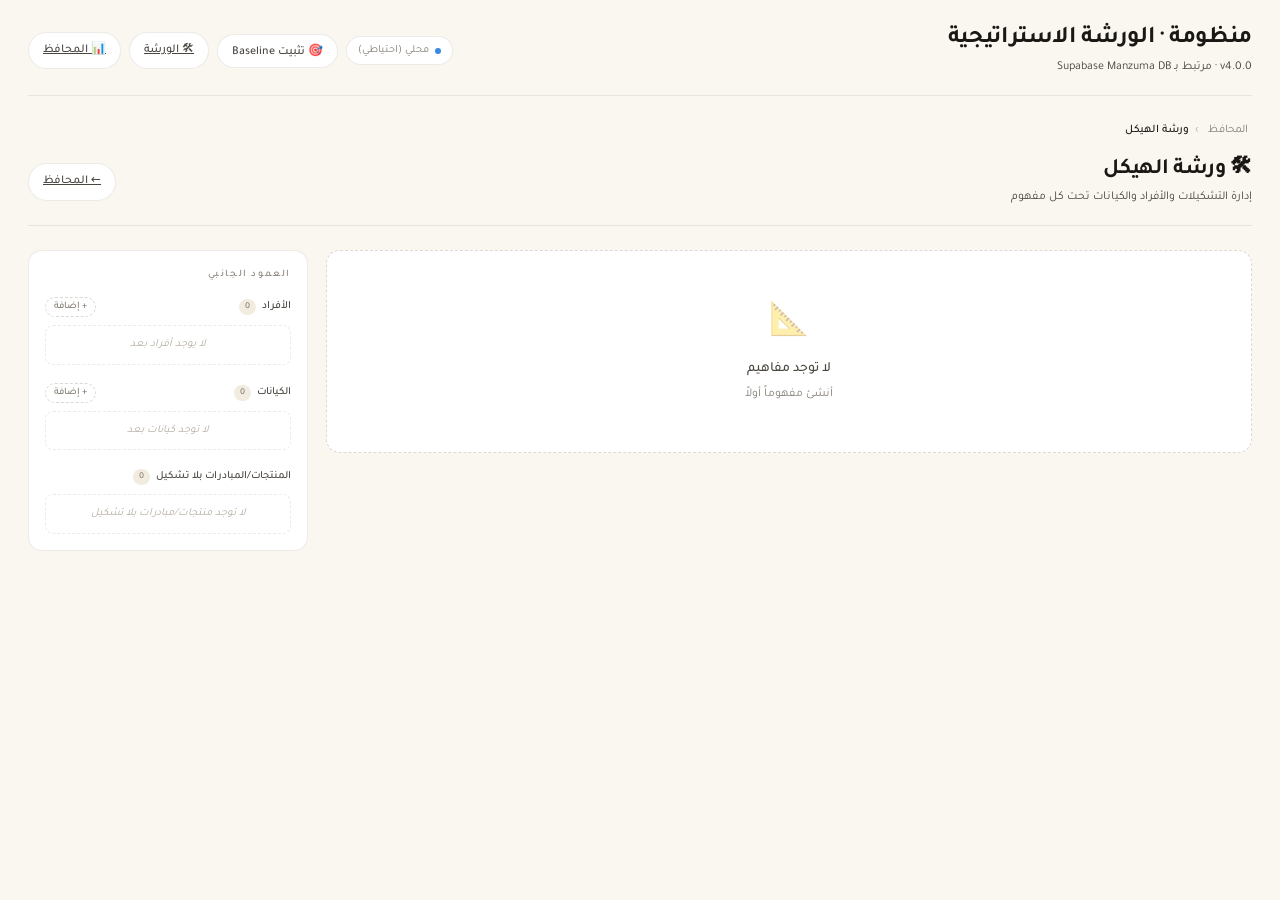
==== workbench.html @ 45272779 "Add files via upload" ====
<!DOCTYPE html>
<html lang="ar" dir="rtl">
<head>
  <meta charset="UTF-8">
  <meta name="viewport" content="width=device-width, initial-scale=1.0, viewport-fit=cover">
  <meta name="theme-color" content="#FAF7F0">
  <title>منظومة · ورشة الهيكل</title>

  <link rel="preconnect" href="https://fonts.googleapis.com">
  <link rel="preconnect" href="https://fonts.gstatic.com" crossorigin>
  <link rel="stylesheet" href="https://fonts.googleapis.com/css2?family=Tajawal:wght@400;500;700;800&display=swap">

  <link rel="stylesheet" href="css/tokens.css">
  <link rel="stylesheet" href="css/base.css">
  <link rel="stylesheet" href="css/components.css">
  <link rel="stylesheet" href="css/views.css">
  <link rel="stylesheet" href="css/gantt.css">

  <script>window.__INITIAL_VIEW = 'workbench';</script>
  <script type="module" src="js/app.js"></script>
</head>
<body>
  <main class="shell">
    <div class="loading-grid">
      <div class="loading-spinner"></div>
      <span>جارٍ تحميل الورشة…</span>
    </div>
  </main>
  <div class="toast-container"></div>
</body>
</html>
---- css/tokens.css ----
/* ═══════════════════════════════════════════════════════════════
   tokens.css · Design system tokens
   منظومة Strategic Workbench
   ═══════════════════════════════════════════════════════════════ */

:root{
  /* ─── Surfaces ─── */
  --canvas:        #FAF7F0;
  --paper:         #FFFFFF;
  --soft:          #F1ECDF;
  --softer:        #F7F3E8;
  --softest:       #FCFAF3;

  /* ─── Lines ─── */
  --line:          rgba(60,40,10,0.09);
  --line-strong:   rgba(60,40,10,0.18);
  --line-vstrong:  rgba(60,40,10,0.28);

  /* ─── Ink (text) ─── */
  --ink-1:         #1A1815;
  --ink-2:         #4A4640;
  --ink-3:         #857F75;
  --ink-4:         #B5AFA3;

  /* ─── Portfolio colors ─── */
  --pf-foundation-ink: #8B6914;
  --pf-foundation-bg:  #FBF5E4;
  --pf-foundation-mid: #D4B978;

  --pf-growth-ink:     #085041;
  --pf-growth-bg:      #E1F5EE;
  --pf-growth-mid:     #1D9E75;

  --pf-zero-ink:       #3C3489;
  --pf-zero-bg:        #EEEDFE;
  --pf-zero-mid:       #7F77DD;

  --pf-uncat-ink:      #4A4640;
  --pf-uncat-bg:       #F1ECDF;
  --pf-uncat-mid:      #B5AFA3;

  /* ─── Concept palette (legacy 5 concept-color ramps) ─── */
  --c1-tint:#EEEDFE; --c1-mid:#AFA9EC; --c1-ink:#3C3489; --c1-line:#7F77DD;
  --c2-tint:#E1F5EE; --c2-mid:#9FE1CB; --c2-ink:#085041; --c2-line:#1D9E75;
  --c3-tint:#FAEEDA; --c3-mid:#FAC775; --c3-ink:#633806; --c3-line:#EF9F27;
  --c4-tint:#E6F1FB; --c4-mid:#B5D4F4; --c4-ink:#0C447C; --c4-line:#378ADD;
  --c5-tint:#FAECE7; --c5-mid:#F5C4B3; --c5-ink:#712B13; --c5-line:#D85A30;

  /* ─── Institutional gold (entities) ─── */
  --gold-bg:   #FBF5E4;
  --gold-mid:  #D4B978;
  --gold-ink:  #5C4715;
  --gold-icon: #9B7B2C;

  /* ─── Status / Signal ─── */
  --good:      #639922;
  --good-bg:   #EAF3DE;
  --warn:      #BA7517;
  --warn-bg:   #FAEEDA;
  --danger:    #A32D2D;
  --danger-bg: #FCEBEB;
  --info:      #378ADD;
  --info-bg:   #E6F1FB;
  --idle:      #888780;
  --idle-bg:   #F1EFE8;

  /* ─── Radii ─── */
  --r-sm:   6px;
  --r-md:   8px;
  --r-lg:   14px;
  --r-xl:   20px;
  --r-pill: 999px;

  /* ─── Spacing (4px scale) ─── */
  --s-1:  4px;
  --s-2:  8px;
  --s-3: 12px;
  --s-4: 16px;
  --s-5: 20px;
  --s-6: 24px;
  --s-8: 32px;
  --s-10: 40px;

  /* ─── Shadows ─── */
  --shadow-sm:  0 1px 2px rgba(0,0,0,0.04);
  --shadow-md:  0 2px 8px rgba(0,0,0,0.06);
  --shadow-lg:  0 8px 24px rgba(0,0,0,0.10);
  --shadow-xl:  0 16px 48px rgba(0,0,0,0.14);

  /* ─── Z-index ─── */
  --z-toast:    300;
  --z-modal:    200;
  --z-drawer:   150;
  --z-tooltip:  100;
  --z-header:   50;

  /* ─── Motion ─── */
  --motion-fast: 120ms;
  --motion-med:  200ms;
  --motion-slow: 320ms;
  --easing:      cubic-bezier(.2,.7,.2,1);
}
---- css/base.css ----
/* ═══════════════════════════════════════════════════════════════
   base.css · Reset, typography, RTL, layout primitives
   ═══════════════════════════════════════════════════════════════ */

*,*::before,*::after{ box-sizing:border-box; }
html,body{ margin:0; padding:0; }

html{
  font-size:14px;
  -webkit-text-size-adjust:100%;
}

body{
  font-family:'Tajawal',system-ui,-apple-system,sans-serif;
  background:var(--canvas);
  color:var(--ink-1);
  line-height:1.6;
  min-height:100vh;
  -webkit-font-smoothing:antialiased;
  text-rendering:optimizeLegibility;
  font-feature-settings:"kern";
}

/* RTL-aware */
[dir="rtl"]{ unicode-bidi:plaintext; }

/* Numbers should be tabular (consistent width) */
.tnum,
.kpi-value,
.proj-pct,
.proj-meta,
.gantt-axis{
  font-feature-settings:"tnum";
  font-variant-numeric:tabular-nums;
}

/* ─── Typography helpers ─── */
.h1{ font-size:28px; font-weight:700; letter-spacing:-0.015em; line-height:1.25; color:var(--ink-1); }
.h2{ font-size:22px; font-weight:700; letter-spacing:-0.01em; line-height:1.3; color:var(--ink-1); }
.h3{ font-size:18px; font-weight:700; letter-spacing:-0.005em; line-height:1.4; color:var(--ink-1); }
.h4{ font-size:15px; font-weight:700; line-height:1.4; color:var(--ink-1); }

.eyebrow{
  font-size:11px; font-weight:500;
  letter-spacing:0.22em;
  color:var(--ink-3);
  text-transform:uppercase;
}
.muted{ color:var(--ink-3); }
.meta { font-size:11px; color:var(--ink-3); }

/* ─── Shell / page container ─── */
.shell{
  max-width:1600px;
  margin:0 auto;
  padding:24px 28px 48px;
}

/* ─── Header (global) ─── */
.app-header{
  display:flex; align-items:center; justify-content:space-between;
  padding-bottom:18px; margin-bottom:24px;
  border-bottom:1px solid var(--line);
  gap:20px; flex-wrap:wrap;
}
.app-header .lhs{ min-width:0; }
.app-header .h1{ margin:0 0 4px; font-size:24px; }
.app-header .sub{ margin:0; font-size:12px; color:var(--ink-2); }
.app-header .rhs{
  display:flex; align-items:center; gap:8px; flex-wrap:wrap;
}

/* ─── Breadcrumb ─── */
.breadcrumb{
  display:flex; align-items:center; gap:6px;
  font-size:11.5px; color:var(--ink-3);
  margin-bottom:14px;
  flex-wrap:wrap;
}
.breadcrumb a{
  color:inherit; text-decoration:none;
  padding:2px 4px; border-radius:3px;
  transition:background var(--motion-fast);
}
.breadcrumb a:hover{ background:var(--soft); color:var(--ink-1); }
.breadcrumb .sep{ color:var(--ink-4); }
.breadcrumb .current{ color:var(--ink-1); font-weight:500; }

/* ─── Connection status indicator ─── */
.conn{
  display:inline-flex; align-items:center; gap:6px;
  font-size:11px; color:var(--ink-3);
  padding:5px 11px;
  background:var(--paper);
  border:1px solid var(--line);
  border-radius:var(--r-pill);
}
.conn-dot{
  width:6px; height:6px; border-radius:50%;
  background:var(--good);
  box-shadow:0 0 0 0 rgba(99,153,34,.45);
  animation:conn-pulse 2.2s infinite;
}
.conn[data-state="loading"] .conn-dot{ background:var(--warn); }
.conn[data-state="error"] .conn-dot{ background:var(--danger); animation:none; }
.conn[data-state="local"] .conn-dot{ background:var(--info); }
@keyframes conn-pulse{
  0%   { box-shadow:0 0 0 0 rgba(99,153,34,.45); }
  70%  { box-shadow:0 0 0 6px rgba(99,153,34,0); }
  100% { box-shadow:0 0 0 0 rgba(99,153,34,0); }
}

/* ─── Empty states ─── */
.empty-state{
  padding:48px 24px;
  text-align:center;
  color:var(--ink-3);
  background:var(--paper);
  border:1px dashed var(--line-strong);
  border-radius:var(--r-lg);
}
.empty-state .icon{ font-size:32px; opacity:.4; margin-bottom:8px; }
.empty-state .title{ font-size:14px; color:var(--ink-2); font-weight:500; margin-bottom:4px; }
.empty-state .desc { font-size:12px; color:var(--ink-3); }

/* ─── Loading state ─── */
.loading-grid{
  display:flex; align-items:center; gap:12px;
  padding:32px 16px;
  color:var(--ink-3);
  font-size:12px;
}
.loading-spinner{
  width:14px; height:14px;
  border:2px solid var(--ink-4);
  border-top-color:var(--ink-1);
  border-radius:50%;
  animation:spin 0.7s linear infinite;
}
@keyframes spin{
  to { transform:rotate(360deg); }
}

/* ─── Animations ─── */
@keyframes fadeUp{
  from{ opacity:0; transform:translateY(8px); }
  to{ opacity:1; transform:translateY(0); }
}
@keyframes fade{
  from{ opacity:0; }
  to{ opacity:1; }
}
.fade-up{ animation:fadeUp .35s var(--easing) both; }
.fade-in{ animation:fade .25s ease both; }

/* ─── Print ─── */
@media print{
  body{ background:#fff; }
  .app-header .rhs,
  .pool,
  .modal,
  .backdrop,
  .toast-container,
  .conn{ display:none !important; }
}
---- css/components.css ----
/* ═══════════════════════════════════════════════════════════════
   components.css · Reusable UI components
   ═══════════════════════════════════════════════════════════════ */

/* ─── Buttons ─── */
.btn{
  padding:8px 14px;
  border-radius:var(--r-pill);
  font-size:12px;
  font-weight:500;
  border:1px solid var(--line);
  background:var(--paper);
  color:var(--ink-2);
  cursor:pointer;
  font-family:inherit;
  transition:all var(--motion-fast) var(--easing);
  display:inline-flex; align-items:center; gap:6px;
  white-space:nowrap;
}
.btn:hover{ border-color:var(--line-strong); color:var(--ink-1); }
.btn:active{ transform:translateY(0.5px); }
.btn:disabled{ opacity:.45; cursor:not-allowed; }
.btn svg{ width:12px; height:12px; }

.btn.primary{ background:var(--ink-1); color:#fff; border-color:var(--ink-1); }
.btn.primary:hover{ background:#000; }
.btn.ghost{ background:transparent; }
.btn.danger{ color:var(--danger); border-color:var(--danger); background:transparent; }
.btn.danger:hover{ background:var(--danger); color:#fff; }
.btn.success{ color:var(--good); border-color:var(--good); }
.btn.success:hover{ background:var(--good); color:#fff; }
.btn.sm{ padding:5px 10px; font-size:11px; }

.btn-icon{
  width:32px; height:32px;
  padding:0;
  display:inline-flex; align-items:center; justify-content:center;
  background:transparent;
  border:1px solid transparent;
  border-radius:var(--r-md);
  cursor:pointer;
  color:var(--ink-2);
  font-family:inherit;
  transition:all var(--motion-fast);
}
.btn-icon:hover{ background:var(--soft); color:var(--ink-1); }
.btn-icon.sm{ width:24px; height:24px; }
.btn-icon svg{ width:14px; height:14px; }

/* ─── Chips & Pills ─── */
.chip{
  display:inline-flex; align-items:center; gap:5px;
  padding:5px 11px;
  border-radius:var(--r-pill);
  font-size:11.5px;
  font-weight:500;
  background:var(--paper);
  border:1px solid var(--line);
  color:var(--ink-2);
  cursor:pointer;
  font-family:inherit;
  user-select:none;
  transition:all var(--motion-fast);
}
.chip:hover{ border-color:var(--line-strong); color:var(--ink-1); }
.chip[data-active="true"]{ background:var(--ink-1); color:#fff; border-color:var(--ink-1); }
.chip.sm{ font-size:10px; padding:3px 8px; }
.chip-count{
  background:var(--soft);
  color:var(--ink-3);
  font-size:9px; font-weight:500;
  padding:1px 6px;
  border-radius:var(--r-pill);
  margin-right:4px;
}

/* ─── KPI Cards ─── */
.kpi-strip{
  display:grid;
  grid-template-columns:repeat(auto-fit, minmax(140px, 1fr));
  gap:12px;
  margin-bottom:24px;
}
.kpi{
  background:var(--paper);
  border:1px solid var(--line);
  border-radius:var(--r-lg);
  padding:14px 18px;
  position:relative;
  transition:all var(--motion-med);
  animation:fadeUp 0.4s var(--easing) both;
}
.kpi:hover{ border-color:var(--line-strong); transform:translateY(-1px); }
.kpi-label{
  font-size:10.5px; color:var(--ink-3);
  letter-spacing:0.06em; margin-bottom:5px;
  text-transform:uppercase;
}
.kpi-value{
  font-size:26px; font-weight:700; line-height:1; color:var(--ink-1);
  letter-spacing:-0.02em;
}
.kpi-meta{ font-size:11px; color:var(--ink-4); margin-top:4px; }

/* ─── Card primitive ─── */
.card{
  background:var(--paper);
  border:1px solid var(--line);
  border-radius:var(--r-lg);
  padding:14px 16px;
  transition:all var(--motion-fast);
}
.card:hover{ border-color:var(--line-strong); }
.card.interactive{ cursor:pointer; }
.card.interactive:hover{ transform:translateY(-1px); box-shadow:var(--shadow-md); }

/* ─── Individual card (pill, person icon) ─── */
.card-ind{
  display:inline-flex; align-items:center; gap:6px;
  padding:5px 11px 5px 8px;
  background:#F6F4FD;
  border:1px solid #D4D0F0;
  border-radius:var(--r-pill);
  font-size:12px; font-weight:500;
  color:#372F7A;
  cursor:grab;
  transition:all var(--motion-fast);
  user-select:none;
  position:relative;
  font-family:inherit;
}
.card-ind:hover{ border-color:#7F77DD; transform:translateY(-1px); }
.card-ind:active{ cursor:grabbing; }
.card-ind svg{ width:11px; height:11px; flex-shrink:0; color:#7F77DD; }
.card-ind .sector{
  font-size:9px; opacity:.65;
  padding-right:4px; margin-right:4px;
  border-right:1px solid rgba(127,119,221,0.3);
}
.card-ind .usage-badge{
  background:#7F77DD; color:#fff;
  font-size:9px; font-weight:700;
  padding:1px 5px; border-radius:var(--r-pill);
  margin-right:4px;
  line-height:1.2;
}

/* ─── Entity badge (rectangular, building icon) ─── */
.card-ent{
  display:inline-flex; align-items:center; gap:6px;
  padding:5px 10px 5px 8px;
  background:var(--gold-bg);
  border:1px solid var(--gold-mid);
  border-radius:4px;
  font-size:12px; font-weight:500;
  color:var(--gold-ink);
  cursor:grab;
  transition:all var(--motion-fast);
  user-select:none;
  position:relative;
  font-family:inherit;
}
.card-ent:hover{ border-color:var(--gold-icon); transform:translateY(-1px); }
.card-ent:active{ cursor:grabbing; }
.card-ent svg{ width:11px; height:11px; flex-shrink:0; color:var(--gold-icon); }
.card-ent .kind{
  font-size:9px; opacity:.7;
  padding-right:4px; margin-right:4px;
  border-right:1px solid rgba(155,123,44,0.3);
}
.card-ent .usage-badge{
  background:var(--gold-icon); color:#fff;
  font-size:9px; font-weight:700;
  padding:1px 5px; border-radius:var(--r-pill);
  margin-right:4px;
  line-height:1.2;
}

/* ─── Product/Concept/Initiative/Project card ─── */
.card-item{
  background:var(--paper);
  border:1px solid var(--line);
  border-top:3px solid var(--ink-3);
  border-radius:var(--r-md);
  padding:10px 12px;
  cursor:pointer;
  transition:all var(--motion-fast);
  user-select:none;
}
.card-item:hover{ border-color:var(--line-strong); transform:translateY(-1px); }
.card-item.draggable{ cursor:grab; }
.card-item.draggable:active{ cursor:grabbing; }
.card-item .head{
  display:flex; justify-content:space-between; align-items:flex-start;
  gap:8px;
}
.card-item .name{
  font-size:12.5px; font-weight:500;
  color:var(--ink-1);
  line-height:1.35;
}
.card-item .meta{
  font-size:10px; color:var(--ink-3);
  margin-top:3px;
}
.card-item .badges{
  display:flex; gap:4px; flex-wrap:wrap;
  margin-top:6px;
}

/* Kind indicators */
.card-item[data-kind="concept"]    { border-top-color:#7F77DD; }
.card-item[data-kind="product"]    { border-top-color:#1D9E75; }
.card-item[data-kind="initiative"] { border-top-color:#EF9F27; border-top-style:dashed; }
.card-item[data-kind="project"]    { border-top-color:#378ADD; }

.kind-badge{
  display:inline-flex; align-items:center;
  font-size:9px; font-weight:500;
  padding:1px 7px;
  border-radius:var(--r-pill);
  letter-spacing:0.04em;
}
.kind-badge[data-kind="concept"]    { background:var(--c1-tint); color:var(--c1-ink); }
.kind-badge[data-kind="product"]    { background:var(--c2-tint); color:var(--c2-ink); }
.kind-badge[data-kind="initiative"] { background:var(--c3-tint); color:var(--c3-ink); }
.kind-badge[data-kind="project"]    { background:var(--c4-tint); color:var(--c4-ink); }

/* ─── Status pills ─── */
.status-pill{
  display:inline-flex; align-items:center; gap:4px;
  padding:2px 8px;
  border-radius:var(--r-pill);
  font-size:10px; font-weight:500;
}
.status-pill[data-s="not_started"]{ background:var(--idle-bg);  color:var(--idle);  }
.status-pill[data-s="in_progress"]{ background:var(--warn-bg);  color:var(--warn);  }
.status-pill[data-s="completed"]  { background:var(--good-bg);  color:var(--good);  }
.status-pill[data-s="blocked"]    { background:var(--danger-bg);color:var(--danger);}

/* ─── Modal ─── */
.backdrop{
  position:fixed; inset:0;
  background:rgba(20,15,5,0.4);
  opacity:0; pointer-events:none;
  transition:opacity var(--motion-med);
  z-index:var(--z-modal);
  backdrop-filter:blur(3px);
}
.backdrop[data-open="true"]{ opacity:1; pointer-events:auto; }
.modal{
  position:fixed;
  top:50%; left:50%;
  transform:translate(-50%,-50%) scale(0.96);
  background:var(--paper);
  border-radius:var(--r-lg);
  box-shadow:var(--shadow-xl);
  width:440px; max-width:92vw;
  max-height:88vh;
  opacity:0; pointer-events:none;
  transition:all var(--motion-med) var(--easing);
  z-index:calc(var(--z-modal) + 1);
  display:flex; flex-direction:column;
}
.modal[data-open="true"]{ opacity:1; pointer-events:auto; transform:translate(-50%,-50%) scale(1); }
.modal-head{
  padding:18px 22px 14px;
  border-bottom:1px solid var(--line);
  display:flex; justify-content:space-between; align-items:flex-start;
  gap:12px;
}
.modal-head h3{ margin:0; font-size:16px; font-weight:700; letter-spacing:-0.01em; }
.modal-body{ padding:18px 22px; overflow-y:auto; flex:1; }
.modal-foot{
  padding:14px 22px;
  border-top:1px solid var(--line);
  display:flex; justify-content:flex-end; gap:8px;
}

/* ─── Form fields ─── */
.field{ margin-bottom:14px; }
.field:last-child{ margin-bottom:0; }
.field label{
  display:block;
  font-size:11px;
  color:var(--ink-2);
  margin-bottom:6px;
  font-weight:500;
}
.field input,
.field select,
.field textarea{
  width:100%;
  padding:9px 12px;
  border:1px solid var(--line-strong);
  border-radius:var(--r-md);
  font-family:inherit;
  font-size:13px;
  background:var(--paper);
  color:var(--ink-1);
  outline:none;
  transition:border-color var(--motion-fast);
}
.field input:focus,
.field select:focus,
.field textarea:focus{ border-color:var(--ink-2); }
.field textarea{ resize:vertical; min-height:60px; line-height:1.5; }
.field-help{ font-size:10.5px; color:var(--ink-3); margin-top:4px; }
.field-row{
  display:grid; grid-template-columns:1fr 1fr; gap:10px;
}

/* ─── Toast notifications ─── */
.toast-container{
  position:fixed;
  top:20px;
  left:50%;
  transform:translateX(-50%);
  z-index:var(--z-toast);
  display:flex; flex-direction:column; gap:8px;
  pointer-events:none;
}
.toast{
  background:var(--ink-1);
  color:#fff;
  padding:10px 18px;
  border-radius:var(--r-pill);
  font-size:12px;
  font-weight:500;
  box-shadow:var(--shadow-lg);
  animation:toast-in .25s ease, toast-out .25s ease 2.5s forwards;
  pointer-events:auto;
  display:inline-flex; align-items:center; gap:6px;
}
.toast.success{ background:var(--good); }
.toast.warning{ background:var(--warn); }
.toast.danger { background:var(--danger); }
.toast.info   { background:var(--info); }
.toast svg{ width:13px; height:13px; }
@keyframes toast-in{
  from{ opacity:0; transform:translateY(-10px); }
  to  { opacity:1; transform:translateY(0); }
}
@keyframes toast-out{
  to{ opacity:0; transform:translateY(-10px); }
}
---- css/views.css ----
/* ═══════════════════════════════════════════════════════════════
   views.css · View-specific layouts
   ═══════════════════════════════════════════════════════════════ */

/* ─── Baseline strip ─── */
.baseline-strip{
  display:flex; justify-content:space-between; align-items:center;
  padding:8px 14px;
  border-radius:var(--r-md);
  background:var(--gold-bg);
  border:1px solid var(--gold-mid);
  color:var(--gold-ink);
  font-size:11px;
  font-weight:500;
  margin-bottom:18px;
  gap:10px;
  flex-wrap:wrap;
}
.baseline-strip.no-baseline{
  background:var(--soft);
  border-color:var(--line-strong);
  color:var(--ink-3);
}
.baseline-strip .changes{
  font-weight:700;
  padding:2px 8px;
  border-radius:var(--r-pill);
  background:rgba(0,0,0,0.06);
}

/* ═══════════════════════════════════════════════════════════════
   PORTFOLIOS KANBAN VIEW
   ═══════════════════════════════════════════════════════════════ */
.kanban{
  display:grid;
  grid-template-columns:repeat(4, minmax(0, 1fr));
  gap:14px;
  margin-bottom:24px;
}
.column{
  background:var(--paper);
  border:1px solid var(--line);
  border-radius:var(--r-lg);
  padding:14px 12px 12px;
  min-height:180px;
  transition:background var(--motion-fast);
}
.column[data-drag-over="true"]{
  background:var(--softer);
  border-color:var(--line-strong);
}
.column-head{
  padding-bottom:10px;
  margin-bottom:10px;
  border-bottom:1px solid var(--line);
  text-align:center;
}
.column-head .pf-name{
  font-size:13px; font-weight:700;
  letter-spacing:-0.005em;
  margin-bottom:3px;
}
.column-head .pf-count{
  font-size:10px;
  color:var(--ink-3);
}
.column[data-pf="pf_foundation"] .column-head{ color:var(--pf-foundation-ink); border-bottom-color:var(--pf-foundation-mid); }
.column[data-pf="pf_growth"]     .column-head{ color:var(--pf-growth-ink);     border-bottom-color:var(--pf-growth-mid); }
.column[data-pf="pf_zero_one"]   .column-head{ color:var(--pf-zero-ink);       border-bottom-color:var(--pf-zero-mid); }
.column[data-pf="uncat"]         .column-head{ color:var(--pf-uncat-ink);      border-bottom-color:var(--pf-uncat-mid); border-bottom-style:dashed; }

.column-body{
  display:flex; flex-direction:column; gap:8px;
  min-height:60px;
}

/* Concept card in kanban */
.concept-card{
  background:var(--paper);
  border:1px solid var(--line);
  border-top:3px solid #ccc;
  border-radius:var(--r-md);
  padding:10px 12px;
  cursor:grab;
  transition:all var(--motion-fast);
  user-select:none;
  position:relative;
}
.concept-card:hover{ border-color:var(--line-strong); transform:translateY(-1px); box-shadow:var(--shadow-sm); }
.concept-card:active{ cursor:grabbing; }
.concept-card.dragging{ opacity:0.4; }
.concept-card .cc-head{
  display:flex; justify-content:space-between; align-items:flex-start;
  gap:6px; margin-bottom:6px;
}
.concept-card .cc-name{
  font-size:13px; font-weight:600;
  color:var(--ink-1);
  line-height:1.3;
}
.concept-card .cc-stats{
  font-size:10px; color:var(--ink-3);
  display:flex; gap:8px;
  flex-wrap:wrap;
}
.concept-card .cc-stats b{ color:var(--ink-1); font-weight:700; }
.concept-card .delta-badge{
  background:var(--danger); color:#fff;
  font-size:9px; font-weight:700;
  padding:1px 6px; border-radius:var(--r-pill);
  flex-shrink:0;
}
.concept-card .new-badge{
  background:var(--good); color:#fff;
  font-size:9px; font-weight:700;
  padding:1px 6px; border-radius:var(--r-pill);
  flex-shrink:0;
}

.column[data-pf="pf_foundation"] .concept-card{ border-top-color:var(--pf-foundation-mid); }
.column[data-pf="pf_growth"]     .concept-card{ border-top-color:var(--pf-growth-mid); }
.column[data-pf="pf_zero_one"]   .concept-card{ border-top-color:var(--pf-zero-mid); }
.column[data-pf="uncat"]         .concept-card{ border-top-color:var(--pf-uncat-mid); border-top-style:dashed; }

.dropzone-hint{
  text-align:center;
  font-size:10.5px;
  color:var(--ink-4);
  font-style:italic;
  padding:14px 6px;
  border:1px dashed var(--line);
  border-radius:var(--r-md);
}

/* ─── Changes panel (audit log preview) ─── */
.changes-panel{
  background:var(--paper);
  border:1px solid var(--line);
  border-radius:var(--r-lg);
  padding:14px 16px;
  margin-top:18px;
}
.changes-panel h3{
  font-size:11px; color:var(--ink-3); font-weight:500;
  letter-spacing:0.14em; text-transform:uppercase;
  margin:0 0 10px;
}
.changes-list{
  display:flex; flex-direction:column;
  max-height:240px; overflow-y:auto;
}
.change-row{
  display:flex; align-items:center; gap:8px;
  padding:7px 0;
  font-size:12px; color:var(--ink-2);
  border-top:1px dashed var(--line);
}
.change-row:first-child{ border-top:0; }
.change-row .icon{ flex-shrink:0; font-weight:700; font-size:13px; }
.change-row .icon.add{ color:var(--good); }
.change-row .icon.move{ color:var(--info); }
.change-row .icon.del{ color:var(--danger); }
.change-row .icon.edit{ color:var(--warn); }
.change-row .summary{ flex:1; }
.change-row .ago{
  font-size:10px; color:var(--ink-4);
  font-feature-settings:"tnum";
  flex-shrink:0;
}

/* ═══════════════════════════════════════════════════════════════
   PORTFOLIO DETAIL VIEW
   ═══════════════════════════════════════════════════════════════ */
.portfolio-header{
  display:flex; justify-content:space-between; align-items:flex-start;
  padding:18px 22px;
  border-radius:var(--r-lg);
  margin-bottom:20px;
  gap:16px;
  flex-wrap:wrap;
}
.portfolio-header[data-pf="pf_foundation"]{ background:var(--pf-foundation-bg); color:var(--pf-foundation-ink); }
.portfolio-header[data-pf="pf_growth"]    { background:var(--pf-growth-bg);     color:var(--pf-growth-ink); }
.portfolio-header[data-pf="pf_zero_one"]  { background:var(--pf-zero-bg);       color:var(--pf-zero-ink); }
.portfolio-header[data-pf="uncat"]        { background:var(--pf-uncat-bg);      color:var(--pf-uncat-ink); }
.portfolio-header .pf-title{
  font-size:22px; font-weight:700; margin:0 0 4px; letter-spacing:-0.01em;
}
.portfolio-header .pf-desc{
  font-size:12px; opacity:0.85; margin:0;
}

/* Filter bar */
.filter-bar{
  display:flex; align-items:center; gap:12px; flex-wrap:wrap;
  padding:12px 16px;
  background:var(--paper);
  border:1px solid var(--line);
  border-radius:var(--r-lg);
  margin-bottom:18px;
}
.filter-bar .filter-label{
  font-size:10.5px;
  color:var(--ink-3);
  letter-spacing:0.1em;
  font-weight:500;
}
.filter-bar .filter-search{
  flex:1; min-width:200px;
  padding:7px 12px;
  border:1px solid var(--line);
  border-radius:var(--r-pill);
  font-family:inherit; font-size:12px;
  outline:none;
  background:var(--canvas);
}
.filter-bar .filter-search:focus{ border-color:var(--ink-2); background:var(--paper); }

/* Concept sections in portfolio detail */
.concept-section{
  background:var(--paper);
  border:1px solid var(--line);
  border-radius:var(--r-lg);
  margin-bottom:14px;
  overflow:hidden;
}
.concept-section-head{
  display:flex; justify-content:space-between; align-items:center;
  padding:14px 18px;
  cursor:pointer;
  user-select:none;
  background:var(--softer);
  border-bottom:1px solid var(--line);
  gap:14px; flex-wrap:wrap;
}
.concept-section-head:hover{ background:var(--soft); }
.concept-section .lhs{ display:flex; align-items:center; gap:10px; min-width:0; }
.concept-section .cs-name{ font-size:15px; font-weight:700; }
.concept-section .cs-stats{ font-size:11px; color:var(--ink-3); display:flex; gap:10px; }
.concept-section .cs-stats b{ color:var(--ink-1); font-weight:700; }
.concept-section .toggle{
  width:28px; height:28px;
  display:inline-flex; align-items:center; justify-content:center;
  border-radius:50%;
  background:transparent;
  border:none; cursor:pointer;
  color:inherit;
  transition:transform var(--motion-fast);
}
.concept-section[data-collapsed="true"] .toggle{ transform:rotate(180deg); }
.concept-section[data-collapsed="true"] .concept-section-body{ display:none; }
.concept-section-body{
  padding:16px 18px;
}

/* Product/Project/Initiative grid */
.items-grid{
  display:grid;
  grid-template-columns:repeat(auto-fill, minmax(260px, 1fr));
  gap:10px;
}

/* ═══════════════════════════════════════════════════════════════
   WORKBENCH VIEW (formations + pool)
   ═══════════════════════════════════════════════════════════════ */
.workbench{
  display:grid;
  grid-template-columns: 1fr 280px;
  gap:18px;
  align-items:start;
}

.pool{
  background:var(--paper);
  border:1px solid var(--line);
  border-radius:var(--r-lg);
  padding:16px;
  position:sticky;
  top:18px;
  max-height:calc(100vh - 40px);
  overflow-y:auto;
}
.pool-header{
  font-size:10px;
  color:var(--ink-3);
  letter-spacing:0.16em;
  font-weight:500;
  margin-bottom:14px;
  text-transform:uppercase;
}
.pool-section{ margin-bottom:18px; }
.pool-section:last-child{ margin-bottom:0; }
.pool-section-head{
  display:flex; justify-content:space-between; align-items:center;
  margin-bottom:8px;
}
.pool-section-title{
  font-size:11px; font-weight:500;
  color:var(--ink-2);
  display:flex; align-items:center; gap:6px;
}
.pool-section-title .count{
  font-size:9px;
  background:var(--soft);
  color:var(--ink-3);
  padding:1px 6px;
  border-radius:var(--r-pill);
  font-weight:500;
}
.btn-add{
  font-size:10px; font-weight:500;
  padding:3px 8px;
  background:transparent;
  border:1px dashed var(--line-strong);
  border-radius:var(--r-pill);
  color:var(--ink-3);
  cursor:pointer;
  font-family:inherit;
  transition:all var(--motion-fast);
  display:inline-flex; align-items:center; gap:4px;
}
.btn-add:hover{ background:var(--soft); color:var(--ink-1); border-style:solid; }
.btn-add svg{ width:9px; height:9px; }
.pool-items{ display:flex; flex-direction:column; gap:5px; }
.pool-empty{
  font-size:11px; color:var(--ink-4);
  font-style:italic;
  padding:10px 8px;
  text-align:center;
  border:1px dashed var(--line);
  border-radius:var(--r-md);
}

/* Concept areas in workbench */
.wb-concept{
  background:var(--paper);
  border:1px solid var(--line);
  border-radius:var(--r-lg);
  margin-bottom:14px;
  overflow:hidden;
}
.wb-concept-head{
  padding:12px 16px;
  background:var(--softer);
  border-bottom:1px solid var(--line);
  display:flex; align-items:center; justify-content:space-between;
}
.wb-concept-name{ font-size:14px; font-weight:700; }
.wb-concept-body{
  padding:14px;
  display:flex; flex-direction:column; gap:10px;
}

/* Formation card */
.formation{
  border:1px solid var(--line);
  border-radius:var(--r-md);
  background:var(--softer);
  overflow:hidden;
}
.formation-head{
  display:flex; align-items:center; justify-content:space-between;
  padding:9px 14px;
  gap:8px;
  background:var(--paper);
  border-bottom:1px solid var(--line);
}
.formation-name{
  font-size:13px; font-weight:700;
  color:var(--ink-1);
  background:transparent;
  border:none;
  font-family:inherit;
  padding:2px 4px;
  border-radius:4px;
  min-width:80px;
}
.formation-name:focus{ outline:1px solid var(--c1-mid); background:#fff; }
.formation-kind{
  font-size:9px;
  padding:2px 8px;
  background:var(--c1-tint);
  color:var(--c1-ink);
  border-radius:var(--r-pill);
  letter-spacing:0.08em;
  font-weight:500;
}
.formation-body{
  padding:9px 14px;
  display:flex; flex-direction:column; gap:7px;
}
.dropzone{
  border:1px dashed var(--line-strong);
  border-radius:var(--r-md);
  padding:7px 9px;
  background:var(--paper);
  min-height:34px;
  transition:all var(--motion-fast);
  display:flex; flex-direction:column; gap:4px;
}
.dropzone-label{
  font-size:9px;
  color:var(--ink-3);
  letter-spacing:0.14em;
  font-weight:500;
}
.dropzone-items{
  display:flex; gap:5px; flex-wrap:wrap;
  min-height:24px;
  align-items:center;
}
.dropzone[data-drag-over="true"]{
  background:var(--c1-tint);
  border-color:var(--c1-mid);
  border-style:solid;
}
.dropzone[data-drag-invalid="true"]{
  background:var(--danger-bg);
  border-color:var(--danger);
}
.dropzone-empty{
  font-size:10px;
  color:var(--ink-4);
  font-style:italic;
}

.add-formation{
  border:1px dashed var(--line-strong);
  background:transparent;
  border-radius:var(--r-md);
  padding:10px;
  color:var(--ink-3);
  font-family:inherit;
  font-size:11.5px;
  cursor:pointer;
  transition:all var(--motion-fast);
  text-align:center;
  display:flex; align-items:center; justify-content:center; gap:6px;
}
.add-formation:hover{
  background:var(--soft);
  color:var(--ink-1);
  border-style:solid;
}

/* ═══════════════════════════════════════════════════════════════
   RESPONSIVE
   ═══════════════════════════════════════════════════════════════ */
@media (max-width: 1100px){
  .kanban{ grid-template-columns:repeat(2, 1fr); }
}
@media (max-width: 900px){
  .workbench{ grid-template-columns:1fr; }
  .pool{ position:static; max-height:none; }
}
@media (max-width: 560px){
  .shell{ padding:18px 14px 32px; }
  .kanban{ grid-template-columns:1fr; }
  .kpi-strip{ grid-template-columns:repeat(2, 1fr); }
}
---- css/gantt.css ----
/* ═══════════════════════════════════════════════════════════════
   gantt.css · Gantt Chart (RTL)
   ═══════════════════════════════════════════════════════════════ */

.gantt-wrap{
  background:var(--paper);
  border:1px solid var(--line);
  border-radius:var(--r-lg);
  padding:18px 22px;
  overflow-x:auto;
}

.gantt-header{
  display:grid;
  grid-template-columns:140px 1fr;
  gap:14px;
  align-items:center;
  margin-bottom:10px;
}
.gantt-title{
  font-size:11px; font-weight:500;
  color:var(--ink-3);
  letter-spacing:0.14em;
  text-transform:uppercase;
}

/* Time axis (months) — RTL: months flow right→left */
.gantt-axis{
  display:grid;
  grid-template-columns:repeat(var(--months, 6), 1fr);
  text-align:center;
  position:relative;
  font-size:10px;
  color:var(--ink-3);
  font-weight:500;
  font-feature-settings:"tnum";
}
.gantt-axis .month{
  padding:4px 0;
  border-right:1px dashed var(--line);
}
.gantt-axis .month:last-child{ border-right:none; }

/* Phase rows */
.gantt-row{
  display:grid;
  grid-template-columns:140px 1fr;
  gap:14px;
  align-items:center;
  margin-bottom:6px;
}
.gantt-row .row-label{
  font-size:12px; font-weight:500;
  color:var(--ink-1);
  text-align:left;
  padding:5px 0;
}
.gantt-row .row-label .row-meta{
  display:block;
  font-size:10px; color:var(--ink-3);
  font-weight:400;
  margin-top:1px;
}
.gantt-row .row-track{
  position:relative;
  height:24px;
  background:rgba(0,0,0,0.025);
  border-radius:4px;
  overflow:hidden;
}
/* Month gridlines inside each track — one line per month boundary */
.gantt-row .row-track{
  background-image:repeating-linear-gradient(
    to left,
    rgba(0,0,0,0.05) 0 1px,
    transparent 1px calc(100% / var(--months, 6))
  );
}
.gantt-row .row-bar{
  position:absolute;
  top:3px; bottom:3px;
  border-radius:3px;
  display:flex; align-items:center; justify-content:center;
  font-size:9px; font-weight:700;
  color:#fff;
  transition:all var(--motion-fast);
  cursor:pointer;
  min-width:6px;
}
.gantt-row .row-bar:hover{
  transform:scaleY(1.06);
  box-shadow:0 2px 6px rgba(0,0,0,0.18);
}
.gantt-row .row-bar[data-s="completed"]  { background:var(--good); }
.gantt-row .row-bar[data-s="in_progress"]{ background:rgba(186,117,23,0.22); }
.gantt-row .row-bar .progress-fill{
  position:absolute; top:0; bottom:0; right:0;
  background:var(--warn); border-radius:3px;
}
.gantt-row .row-bar[data-s="not_started"]{
  background:rgba(0,0,0,0.06);
  border:1px dashed rgba(0,0,0,0.25);
}
.gantt-row .row-bar[data-s="blocked"]   { background:var(--danger); }

/* Today marker — vertical line crossing all rows */
.gantt-today{
  position:absolute;
  top:20px; bottom:2px;
  width:1.5px;
  background:var(--danger);
  pointer-events:none;
  z-index:10;
}
.gantt-today::before{
  content:"اليوم";
  position:absolute;
  top:-18px;
  right:-21px;
  font-size:9px;
  color:var(--danger);
  background:#fff;
  padding:1px 7px;
  border-radius:var(--r-pill);
  border:1px solid var(--danger);
  font-weight:500;
  white-space:nowrap;
}

/* Chart area — relative context for the today marker */
.gantt-chart{
  position:relative;
  padding-top:20px;
}

/* Legend */
.gantt-legend{
  display:flex; gap:14px; flex-wrap:wrap;
  margin-top:14px;
  padding-top:10px;
  border-top:1px dashed var(--line);
  font-size:10.5px;
  color:var(--ink-2);
}
.gantt-legend-item{
  display:inline-flex; align-items:center; gap:5px;
}
.gantt-legend-item .sw{
  width:10px; height:10px;
  border-radius:2px;
}
.gantt-legend-item .sw.completed  { background:var(--good); }
.gantt-legend-item .sw.in_progress{ background:var(--warn); }
.gantt-legend-item .sw.not_started{ background:rgba(0,0,0,0.06); border:1px dashed rgba(0,0,0,0.3); }
.gantt-legend-item .sw.blocked    { background:var(--danger); }

/* Phase add row */
.gantt-add-phase{
  display:grid;
  grid-template-columns:140px 1fr;
  gap:14px;
  margin-top:8px;
}
.gantt-add-phase .placeholder{}
.gantt-add-phase .add-btn{
  font-size:11px; font-weight:500;
  padding:6px 12px;
  background:transparent;
  border:1px dashed var(--line-strong);
  border-radius:var(--r-md);
  color:var(--ink-3);
  cursor:pointer; font-family:inherit;
  transition:all var(--motion-fast);
}
.gantt-add-phase .add-btn:hover{
  background:var(--soft); color:var(--ink-1); border-style:solid;
}

/* Empty state for projects without phases */
.gantt-empty{
  padding:32px 20px;
  text-align:center;
  color:var(--ink-3);
  background:var(--softer);
  border:1px dashed var(--line);
  border-radius:var(--r-md);
}
.gantt-empty .ttl{ font-size:13px; color:var(--ink-2); font-weight:500; margin-bottom:6px; }
.gantt-empty .dsc{ font-size:11px; }
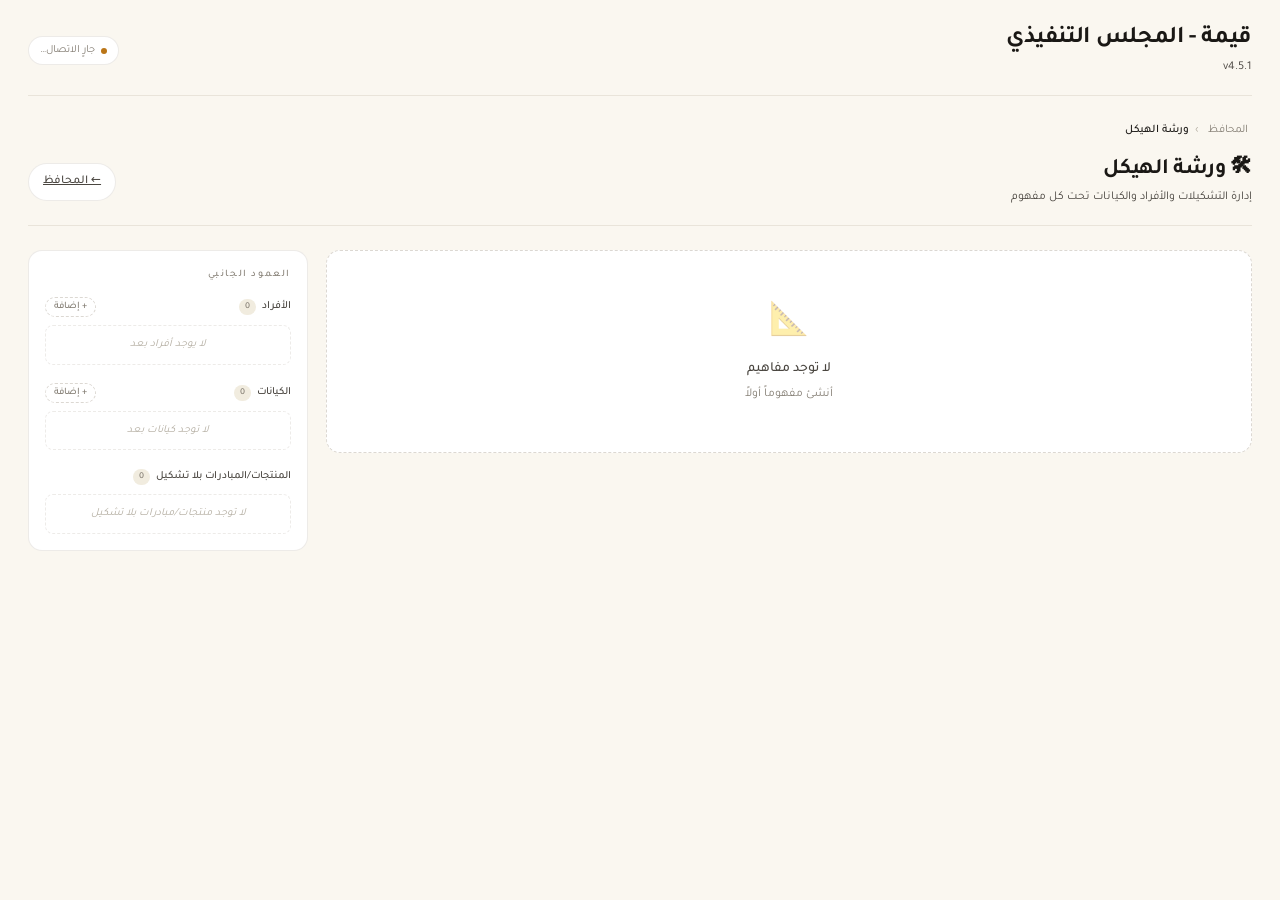
==== commit 9a295aa1: "v4.5.1 — إصلاح فتح الشجرة + إعادة التسمية إلى «قيمة - المجلس التنفيذي» - إصلاح: conceptsOfPortfolio " ====
--- a/workbench.html
+++ b/workbench.html
@@ -4,7 +4,7 @@
   <meta charset="UTF-8">
   <meta name="viewport" content="width=device-width, initial-scale=1.0, viewport-fit=cover">
   <meta name="theme-color" content="#FAF7F0">
-  <title>منظومة · ورشة الهيكل</title>
+  <title>قيمة - ورشة الهيكل</title>
 
   <link rel="preconnect" href="https://fonts.googleapis.com">
   <link rel="preconnect" href="https://fonts.gstatic.com" crossorigin>
--- a/css/components.css
+++ b/css/components.css
@@ -344,3 +344,91 @@
 @keyframes toast-out{
   to{ opacity:0; transform:translateY(-10px); }
 }
+
+/* ─── ClickUp bridge (phase 2) ─────────────────────────────────── */
+.cu-badge{
+  display:inline-flex; align-items:center; gap:3px;
+  font-size:9.5px; font-weight:700; padding:2px 8px;
+  border-radius:999px; white-space:nowrap;
+  background:#EEF3FB; color:#2A5B9E; border:1px solid #D5E2F4;
+}
+.cu-panel{
+  margin:14px 0 4px; padding:14px 18px;
+  background:#F7FAFE; border:1px solid #D5E2F4; border-radius:12px;
+}
+.cu-panel-head{
+  display:flex; align-items:center; gap:10px; flex-wrap:wrap;
+}
+.cu-panel-name{ font-size:13px; font-weight:700; color:var(--ink-1); }
+.cu-panel-kind{
+  font-size:10px; color:var(--ink-3);
+  padding:2px 8px; border-radius:999px; background:rgba(0,0,0,0.04);
+}
+.cu-stats{
+  display:flex; gap:10px; margin-top:12px; flex-wrap:wrap;
+}
+.cu-stat{
+  min-width:74px; padding:8px 12px; text-align:center;
+  background:#FFF; border:1px solid var(--line); border-radius:10px;
+}
+.cu-stat .v{ font-size:18px; font-weight:800; color:var(--ink-1); }
+.cu-stat .l{ font-size:9.5px; color:var(--ink-3); margin-top:2px; }
+.cu-stat.is-open .v{ color:var(--info, #2A5B9E); }
+.cu-stat.is-prog .v{ color:var(--warn); }
+.cu-stat.is-late .v{ color:var(--danger); }
+.cu-stat.is-done .v{ color:var(--good); }
+.cu-panel-note{ font-size:10.5px; color:var(--ink-3); margin-top:10px; }
+
+
+/* ─── Auth (v4.4) ──────────────────────────────────────────────── */
+.auth-wrap{
+  min-height:70vh; display:flex; align-items:center; justify-content:center;
+  padding:40px 16px;
+}
+.auth-card{
+  width:100%; max-width:380px; background:var(--paper, #FFFDF8);
+  border:1px solid var(--line); border-radius:16px;
+  padding:34px 30px; text-align:center;
+  box-shadow:0 8px 30px rgba(0,0,0,0.06);
+}
+.auth-logo{
+  width:54px; height:54px; margin:0 auto 14px; border-radius:14px;
+  background:linear-gradient(135deg, #C9A227, #8A6D2F);
+  color:#fff; font-weight:800; font-size:15px;
+  display:flex; align-items:center; justify-content:center;
+}
+.auth-title{ font-size:17px; font-weight:800; color:var(--ink-1); margin:0 0 4px; }
+.auth-sub{ font-size:12px; color:var(--ink-3); margin:0 0 20px; line-height:1.8; }
+.auth-card .field{ text-align:right; margin-bottom:12px; }
+.auth-error{
+  font-size:11.5px; color:var(--danger); background:var(--danger-bg);
+  border-radius:8px; padding:8px 12px; margin-bottom:12px;
+}
+.auth-submit{ width:100%; justify-content:center; padding:10px; font-size:13px; }
+.auth-switch{ margin-top:16px; font-size:11.5px; color:var(--ink-3); }
+.auth-switch a{ color:var(--c3-ink, #8A6D2F); font-weight:700; text-decoration:none; }
+.auth-note{ margin-top:10px; font-size:10.5px; color:var(--ink-4, var(--ink-3)); line-height:1.7; }
+
+/* شريحة المستخدم في الترويسة */
+.user-chip{
+  display:flex; align-items:center; gap:8px;
+  padding:4px 10px; border:1px solid var(--line); border-radius:999px;
+  background:rgba(0,0,0,0.02); font-size:11px;
+}
+.user-email{ color:var(--ink-2); max-width:160px; overflow:hidden; text-overflow:ellipsis; white-space:nowrap; }
+.user-role{
+  font-size:9.5px; font-weight:700; padding:2px 8px; border-radius:999px;
+  background:var(--info-bg); color:var(--info);
+}
+.user-role[data-role="owner"]{ background:#F6EBD2; color:#8A6D2F; }
+.user-role[data-role="viewer"]{ background:var(--idle-bg); color:var(--idle); }
+
+/* وضع المشاهد: إخفاء كل أدوات الكتابة (الخادم يمنعها أصلاً عبر RLS) */
+body[data-wb-role="viewer"] [data-act],
+body[data-wb-role="viewer"] .btn-icon,
+body[data-wb-role="viewer"] .btn-add,
+body[data-wb-role="viewer"] .gantt-add-phase,
+body[data-wb-role="viewer"] [data-del],
+body[data-wb-role="viewer"] [data-edit]{
+  display:none !important;
+}
--- a/css/views.css
+++ b/css/views.css
@@ -458,3 +458,99 @@
   .kanban{ grid-template-columns:1fr; }
   .kpi-strip{ grid-template-columns:repeat(2, 1fr); }
 }
+
+/* ─── 🌳 الشجرة (v4.5) ─────────────────────────────────────────── */
+.tree-summary{
+  display:flex; gap:10px; flex-wrap:wrap; margin-bottom:14px;
+}
+.tree-summary .ts-cell{
+  min-width:86px; padding:10px 14px; text-align:center;
+  background:var(--paper,#FFFDF8); border:1px solid var(--line); border-radius:12px;
+}
+.tree-summary .v{ font-size:20px; font-weight:800; color:var(--ink-1); }
+.tree-summary .l{ font-size:10px; color:var(--ink-3); margin-top:2px; }
+.tree-summary .is-late .v{ color:var(--danger); }
+
+.tree-tools{ display:flex; gap:8px; align-items:center; margin-bottom:12px; }
+.tree-tools input[type="search"]{
+  flex:1; max-width:320px; padding:8px 12px; font-size:12px;
+  border:1px solid var(--line); border-radius:10px; background:#FFF;
+}
+
+.tree-root{
+  background:var(--paper,#FFFDF8); border:1px solid var(--line);
+  border-radius:14px; padding:10px 6px; overflow-x:auto;
+}
+.tree-node{
+  display:flex; align-items:center; gap:8px;
+  padding:7px 10px; padding-right:calc(10px + var(--lvl,0) * 26px);
+  position:relative; border-radius:8px; min-width:fit-content;
+}
+.tree-node:hover{ background:rgba(0,0,0,0.025); }
+/* خط الوصل العمودي لكل مستوى */
+.tree-node::before{
+  content:''; position:absolute; top:0; bottom:0;
+  right:calc(10px + (var(--lvl,0) - 1) * 26px + 9px);
+  width:1px; background:var(--line);
+  display:var(--guide,block);
+}
+.tree-node[style*="--lvl: 0"]::before,
+.tree-node[style*="--lvl:0"]::before{ display:none; }
+
+.tn-toggle{
+  width:20px; height:20px; flex:0 0 20px; border:none; background:none;
+  cursor:pointer; font-size:11px; color:var(--ink-3); border-radius:5px;
+}
+.tn-toggle:hover:not(:disabled){ background:rgba(0,0,0,0.06); }
+.tn-toggle:disabled{ cursor:default; opacity:0.35; }
+.tn-icon{ flex:0 0 auto; font-size:13px; }
+.tn-title{
+  font-size:12.5px; font-weight:600; color:var(--ink-1);
+  cursor:pointer; white-space:nowrap;
+}
+.tn-title:hover{ text-decoration:underline; text-underline-offset:3px; }
+.tn-badges{ display:flex; gap:5px; align-items:center; flex:0 0 auto; }
+.tn-meta{ font-size:10.5px; color:var(--ink-3); white-space:nowrap; }
+.tn-meta .late, .late{ color:var(--danger); }
+.tn-right{ margin-inline-start:auto; display:flex; gap:6px; align-items:center; padding-inline-start:14px; }
+
+.tn-pf{ background:rgba(201,162,39,0.05); margin-top:6px; }
+.tn-pf:first-child{ margin-top:0; }
+.tn-pf .tn-title{ font-size:14px; font-weight:800; }
+.tn-concept .tn-title{ font-weight:700; }
+.tn-phase .tn-title{ font-weight:500; font-size:11.5px; color:var(--ink-2); }
+.tn-phase.is-late .tn-title{ color:var(--danger); }
+.tn-ghost{ opacity:0.55; }
+.tn-ghost .tn-title{ font-weight:500; font-style:italic; }
+.tn-incoming-head{ opacity:0.9; }
+.tn-incoming-head .tn-title{ font-size:11.5px; color:#2A5B9E; font-weight:700; cursor:default; }
+.tn-incoming-head .tn-title:hover{ text-decoration:none; }
+.tn-tag{
+  font-size:9.5px; font-weight:700; padding:2px 8px; border-radius:999px;
+  background:#EEF3FB; color:#2A5B9E; border:1px solid #D5E2F4; white-space:nowrap;
+}
+.is-hit{ background:#FBF6E3 !important; }
+
+.tn-prog{ display:inline-flex; align-items:center; gap:6px; }
+.tn-prog .bar{
+  width:90px; height:6px; border-radius:99px; background:rgba(0,0,0,0.07);
+  overflow:hidden; display:inline-block;
+}
+.tn-prog.mini .bar{ width:56px; height:5px; }
+.tn-prog .fill{ display:block; height:100%; background:linear-gradient(90deg,#C9A227,#8A6D2F); border-radius:99px; }
+.tn-prog .num{ font-size:10px; color:var(--ink-3); min-width:30px; }
+
+.tdot{
+  min-width:18px; height:18px; padding:0 5px; border-radius:99px;
+  display:inline-flex; align-items:center; justify-content:center;
+  font-size:9.5px; font-weight:800;
+}
+.tdot.warn{ background:var(--warn-bg); color:var(--warn); }
+.tdot.danger{ background:var(--danger-bg); color:var(--danger); }
+.tdot.good{ background:var(--good-bg); color:var(--good); }
+.tdot.idle{ background:var(--idle-bg); color:var(--idle); }
+
+@media (max-width: 720px){
+  .tn-meta{ display:none; }
+  .tn-prog .bar{ width:54px; }
+}
--- a/css/gantt.css
+++ b/css/gantt.css
@@ -187,3 +187,14 @@
 }
 .gantt-empty .ttl{ font-size:13px; color:var(--ink-2); font-weight:500; margin-bottom:6px; }
 .gantt-empty .dsc{ font-size:11px; }
+
+
+/* ─── Phase dependencies (v4.3) ────────────────────────────────── */
+.gantt-deps{
+  position:absolute; inset:0; pointer-events:none; z-index:1;
+}
+.gantt-deps path{
+  fill:none; stroke:var(--ink-3); stroke-width:1.5;
+  stroke-dasharray:4 3; opacity:0.75;
+}
+.dep-meta{ color:var(--c3-ink, #8A6D2F); font-weight:600; }
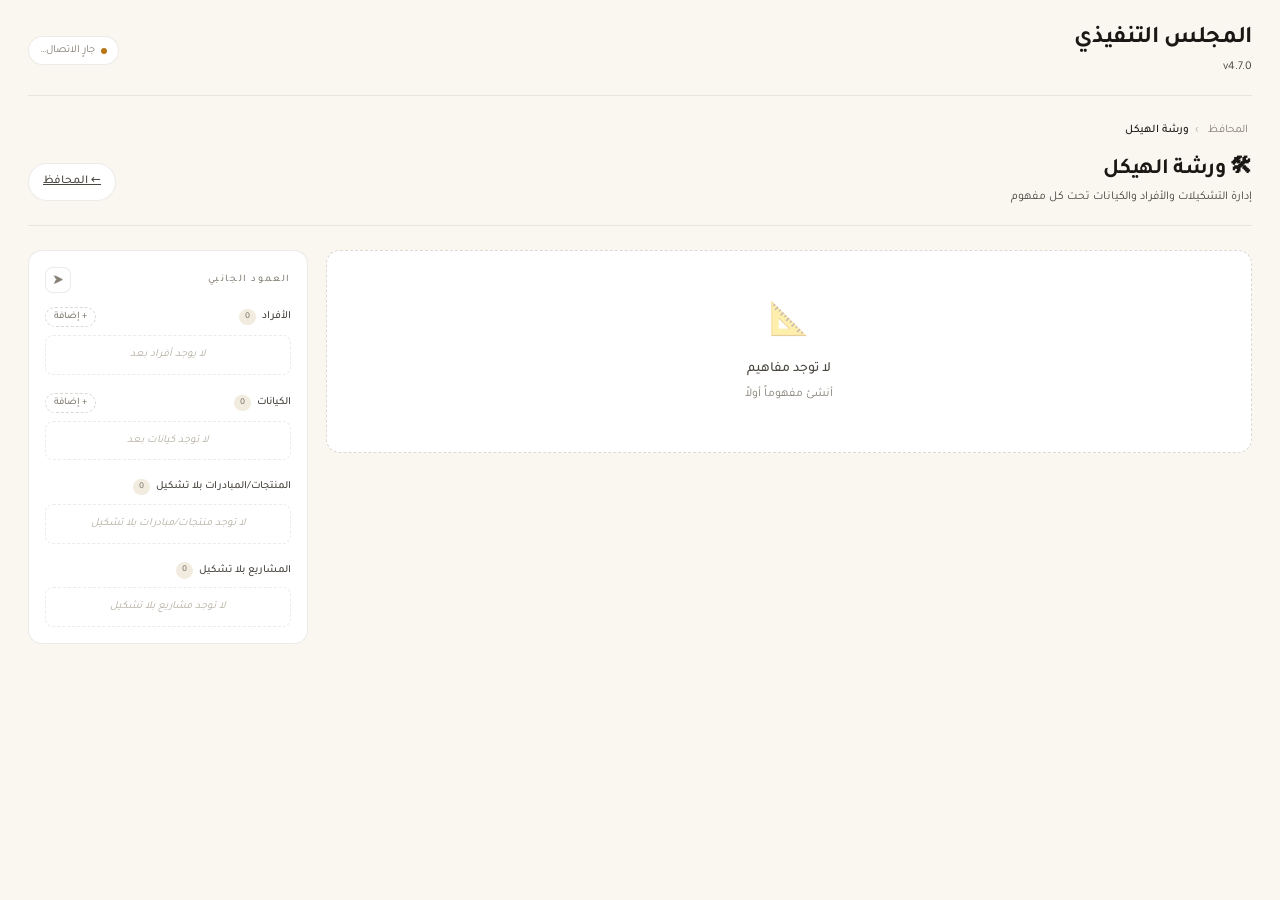
==== commit c7a91e76: "v4.7.0 — التسمية النهائية + فوتر + تطوير العمود الجانبي + تحويل الأنواع - الاسم: «المجلس التنفيذي» ف" ====
--- a/workbench.html
+++ b/workbench.html
@@ -4,7 +4,7 @@
   <meta charset="UTF-8">
   <meta name="viewport" content="width=device-width, initial-scale=1.0, viewport-fit=cover">
   <meta name="theme-color" content="#FAF7F0">
-  <title>قيمة - ورشة الهيكل</title>
+  <title>المجلس التنفيذي - ورشة الهيكل</title>
 
   <link rel="preconnect" href="https://fonts.googleapis.com">
   <link rel="preconnect" href="https://fonts.gstatic.com" crossorigin>
--- a/css/components.css
+++ b/css/components.css
@@ -432,3 +432,31 @@
 body[data-wb-role="viewer"] [data-edit]{
   display:none !important;
 }
+
+
+/* ─── الفوتر (v4.7) ─────────────────────────────────────────────── */
+.shell-footer{
+  max-width:1280px; margin:30px auto 18px; padding:14px 24px;
+  text-align:center; font-size:10.5px; color:var(--ink-4, var(--ink-3));
+  border-top:1px solid var(--line);
+  display:flex; justify-content:center; gap:6px; align-items:center;
+}
+.shell-footer .pb-name{ font-weight:700; color:var(--ink-3); min-width:8px; }
+
+/* ─── طي/توسيع العمود الجانبي (v4.7) ────────────────────────────── */
+.pool{ transition:width .22s ease, padding .22s ease; }
+.pool .pool-header{
+  display:flex; align-items:center; justify-content:space-between; gap:8px;
+}
+.pool-toggle{
+  border:1px solid var(--line); background:#FFF; border-radius:8px;
+  width:26px; height:26px; cursor:pointer; font-size:11px; color:var(--ink-3);
+  flex:0 0 26px; display:flex; align-items:center; justify-content:center;
+}
+.pool-toggle:hover{ background:rgba(0,0,0,0.04); }
+.pool.collapsed{
+  width:48px !important; min-width:48px; padding:12px 8px; overflow:hidden;
+}
+.pool.collapsed .pool-section,
+.pool.collapsed .pool-header-title{ display:none; }
+.pool.collapsed .pool-header{ justify-content:center; }
--- a/css/views.css
+++ b/css/views.css
@@ -554,3 +554,113 @@
   .tn-meta{ display:none; }
   .tn-prog .bar{ width:54px; }
 }
+
+/* ─── 🌳 المخطط الهيكلي (v4.6 — Org Chart) ─────────────────────── */
+.oc-wrap{ overflow-x:auto; padding:6px 2px 20px; }
+
+.oc-root-row{ display:flex; justify-content:center; min-width:fit-content; }
+.oc-root{
+  background:#163A2C; color:#fff; border-radius:14px;
+  padding:14px 28px; text-align:center; min-width:240px;
+  box-shadow:0 6px 20px rgba(22,58,44,0.25);
+}
+.oc-root-name{ font-size:15px; font-weight:800; }
+.oc-root-meta{ font-size:11px; opacity:0.85; margin-top:4px; }
+.oc-root-meta .late{ color:#FFB4A8; }
+
+.oc-stem{ width:2px; height:22px; background:#2F6B50; margin:0 auto; min-width:2px; }
+
+.oc-cols{
+  display:flex; align-items:flex-start; gap:18px;
+  min-width:fit-content; padding:0 8px;
+}
+.oc-col{ width:270px; flex:0 0 270px; }
+
+/* خطوط التفرع: عمودي لكل عمود + أفقي يصل الأعمدة */
+.oc-link{ height:24px; position:relative; }
+.oc-link::before{
+  content:''; position:absolute; top:12px; bottom:-2px;
+  right:50%; width:2px; background:#2F6B50;
+}
+.oc-link::after{
+  content:''; position:absolute; top:12px; height:2px; background:#2F6B50;
+  right:calc(-18px); left:calc(-18px);
+}
+.oc-col:first-child .oc-link::after{ right:50%; }
+.oc-col:last-child  .oc-link::after{ left:50%; }
+.oc-col:only-child  .oc-link::after{ display:none; }
+
+.oc-pf-head{
+  display:flex; align-items:center; justify-content:space-between; gap:8px;
+  padding:10px 14px; border-radius:12px; cursor:pointer;
+  background:var(--pfbg); border:1px solid color-mix(in srgb, var(--pfc) 30%, transparent);
+  border-top:3px solid var(--pfc);
+}
+.oc-pf-head:hover{ filter:brightness(0.98); }
+.oc-pf-name{ font-size:13px; font-weight:800; color:var(--pfc); }
+.oc-pf-meta{ font-size:11px; font-weight:700; color:var(--pfc); white-space:nowrap; }
+
+.oc-cards{ display:flex; flex-direction:column; gap:10px; margin-top:10px; }
+.oc-empty{ font-size:11px; color:var(--ink-4, var(--ink-3)); text-align:center; padding:14px 0; }
+
+.oc-card{
+  background:#FFF; border:1px solid var(--line); border-radius:12px;
+  padding:12px 14px; cursor:pointer; transition:box-shadow .15s;
+}
+.oc-card:hover{ box-shadow:0 3px 12px rgba(0,0,0,0.07); }
+.oc-card.is-late{
+  border-inline-start:4px solid var(--danger);
+  background:#FFF8F7;
+}
+.oc-card.is-incoming{ border-style:dashed; background:#F8FAFE; }
+.oc-card.is-hit{ outline:2px solid #E5C558; }
+
+.oc-card-head{ display:flex; align-items:flex-start; justify-content:space-between; gap:8px; }
+.oc-card-name{
+  font-size:12.5px; font-weight:700; color:var(--ink-1); line-height:1.5;
+}
+.oc-card-name[role="link"]:hover{ text-decoration:underline; text-underline-offset:3px; }
+.oc-warn{ color:var(--danger); }
+.oc-card-pct{ font-size:17px; font-weight:800; color:var(--ink-1); }
+.oc-card-pct.late{ color:var(--danger); }
+
+.oc-bar{
+  height:6px; border-radius:99px; background:rgba(0,0,0,0.07);
+  overflow:hidden; margin:8px 0;
+}
+.oc-fill{ display:block; height:100%; border-radius:99px;
+  background:linear-gradient(90deg,#C9A227,#8A6D2F); }
+.oc-fill.late{ background:var(--danger); }
+
+.oc-card-chips{ display:flex; gap:6px; flex-wrap:wrap; }
+.oc-chip{
+  font-size:10px; font-weight:700; padding:2px 9px; border-radius:999px;
+  background:rgba(0,0,0,0.05); color:var(--ink-2);
+}
+.oc-chip.danger{ background:var(--danger-bg); color:var(--danger); }
+.oc-chip.good{ background:var(--good-bg); color:var(--good); }
+
+.oc-dots{ display:flex; gap:5px; margin-top:9px; align-items:center; }
+.oc-dot{ width:9px; height:9px; border-radius:99px; background:var(--idle-bg);
+  border:1.5px solid var(--idle); }
+.oc-dot.s-in_progress{ background:var(--warn-bg); border-color:var(--warn); }
+.oc-dot.s-completed{ background:var(--good); border-color:var(--good); }
+.oc-dot.s-blocked{ background:var(--danger); border-color:var(--danger); }
+.oc-dot-more{ font-size:9px; color:var(--ink-3); font-weight:700; }
+
+.oc-items{ margin-top:10px; border-top:1px dashed var(--line); padding-top:8px;
+  display:flex; flex-direction:column; gap:4px; }
+.oc-item{
+  display:flex; align-items:center; gap:7px;
+  padding:5px 8px; border-radius:8px; font-size:11px;
+}
+.oc-item:hover{ background:rgba(0,0,0,0.04); }
+.oc-item.is-hit{ background:#FBF6E3; }
+.oc-item-icon{ flex:0 0 auto; font-size:11px; }
+.oc-item-name{ font-weight:600; color:var(--ink-1); flex:1; min-width:0;
+  overflow:hidden; text-overflow:ellipsis; white-space:nowrap; }
+.oc-item-meta{ font-size:10px; color:var(--ink-3); white-space:nowrap; }
+
+@media (max-width:720px){
+  .oc-col{ width:230px; flex-basis:230px; }
+}
